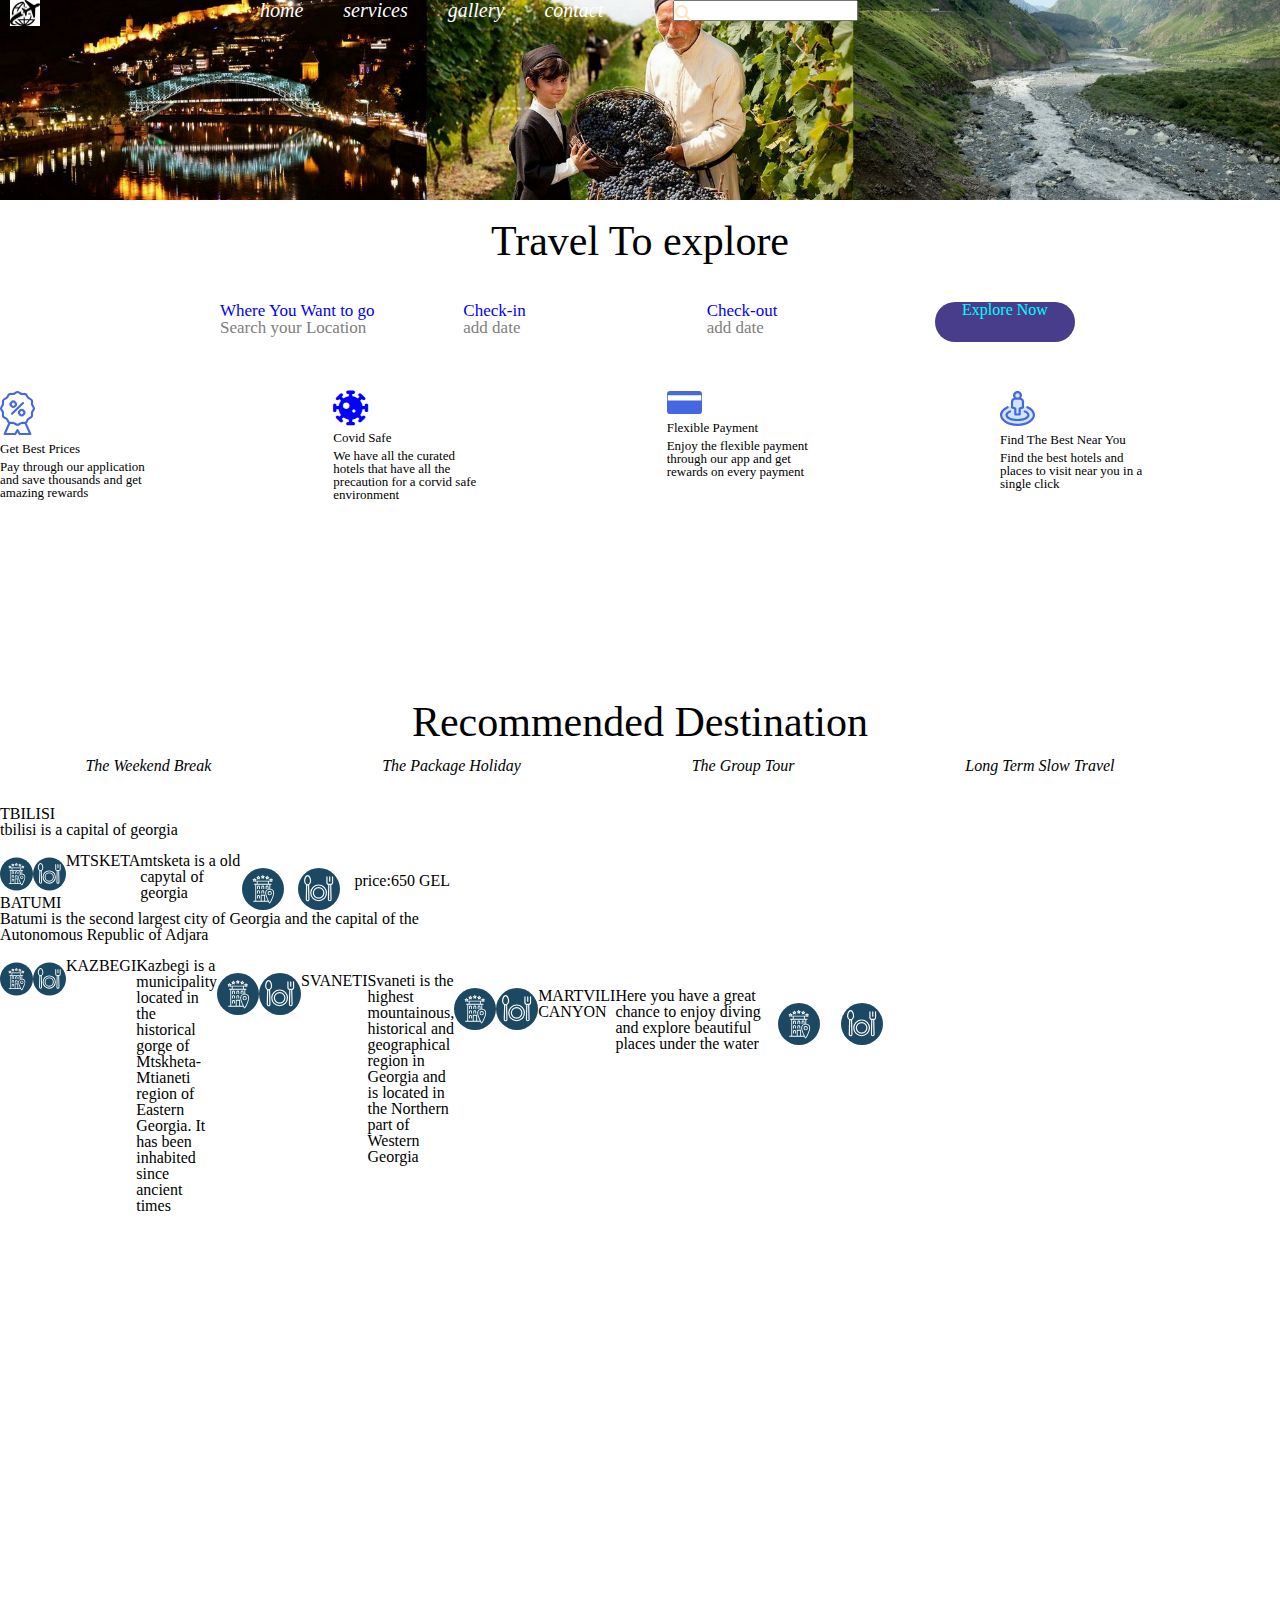
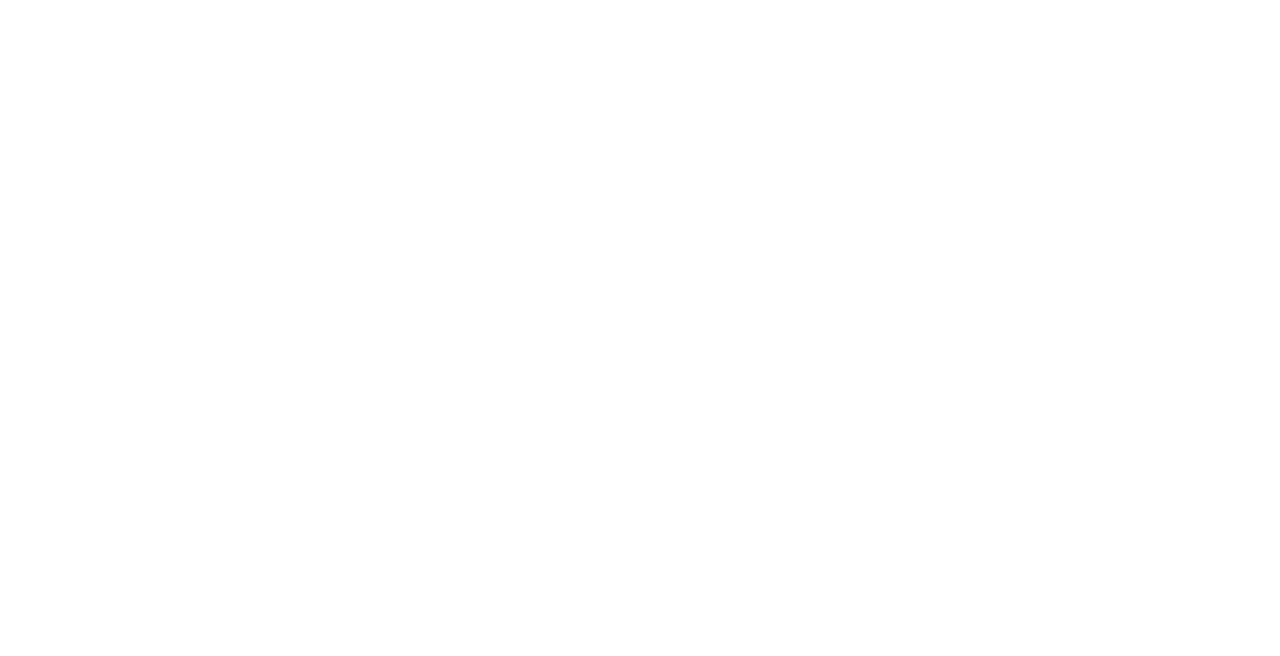
==== index.html @ 11ec8c70 "add html css javascript" ====
<!DOCTYPE html>
<html lang="en">
<head>
    <meta charset="UTF-8">
    <meta http-equiv="X-UA-Compatible" content="IE=edge">
    <meta name="viewport" content="width=device-width, initial-scale=1.0">
    <link rel="stylesheet" href="css/reset.css">
    <link rel="stylesheet" href="css/style.css">
    <link rel="stylesheet" href="css/responsive.css">
    <link rel="stylesheet" href="https://cdnjs.cloudflare.com/ajax/libs/font-awesome/6.1.1/css/all.min.css">
    <title>index.html</title>
</head>
<body>
    <div class="header">
        <a href="index.html">
            <img class="logo" src="image/logo.png" alt="logo">
        </a>
        
        <nav class="navigation">
            <ul class="ul-li">
                <li class="list">
                    <a class="list-a" href="index.html">home</a>
                </li>
                <li class="list">
                    <a class="list-a" href="services.html">services</a>
                </li>
                <li class="list">
                    <a class="list-a" href="gallery.html">gallery</a>
                </li>
                <li class="list">
                    <a class="list-a" href="contact.html">contact</a>
                </li>
            </ul>
        </nav>
        <div class="search-icon">
            <i class="fa-solid fa-magnifying-glass"></i>
        </div>
        <form  action="" class="search-bar-container">
            <input type="search" id="search-bar">
        </form>
        <div class="burger-bar"><i class="fa-solid fa-bars"></i></div>
        </div>
        <div class="text-box">
        <h2 class="header-title">Travel To explore</h2>
        </div>

        <div class="block">
            <div class="mini-block">
                <h5>Where You Want to go</h5>
                <p class="mini-text">Search your Location</p>
            </div>
            <div class="mini-block">
                <h5>Check-in </h5>
                <p class="mini-text">add date</p>
            </div>
            <div class="mini-block">
                <h5>Check-out </h5>
                <p class="mini-text">add date</p>
                </div>
                <div class="enter-block">
                    <p>Explore Now</p>
                </div>
                
            </div>
        </div>
        <div class="wraper">
            <div class="wraper-box">
                <img class="box-img" src="image/image2.svg" alt="image">
                <h5>Get Best Prices </h5>
                <p class="wraper-text">Pay through our application and save thousands and get amazing rewards </p>
            </div>
            <div class="wraper-box">
                <i class="fa-solid fa-virus-covid"></i>
                <h5>Covid Safe </h5>
                <p class="wraper-text">We have all the curated hotels that 
                    have all the precaution for a corvid 
                    safe environment</p>
            </div>
            <div class="wraper-box">
                <img class="box-img" src="image/image3.svg" alt="image">
                <h5>Flexible Payment </h5>
                <div class="wraper-text"
                <p class="wraper-text">Enjoy the flexible payment through our 
                    app and get rewards on every payment </p>
            </div>
            </div>
            <div class="wraper-box">
                <img class="box-img" src="image/image4.svg" alt="image">
                <h5>Find The Best Near You </h5>
                <p  class="wraper-text">Find the best hotels and places to visit 
                    near you in a single click </p>
            </div>
        </div>
        <section>
            <h3 class="section-title">Recommended Destination</h3>
            <div class="container">
           <p>The Weekend Break</p>
           <p>The Package Holiday</p>
           <p>The Group Tour</p>
           <p>Long Term Slow Travel</p>
        </div>
        <div class="container2">
            <div class="container-block">
                <!-- <img class="block-image" src="image/tbilisi.jpg" alt="tbilisi"> -->
                <h3>TBILISI</h3>
                <p>tbilisi is a capital of georgia</p>
                <div class="mini-box">
                    <img class="box-image" src="image/image5.svg" alt="image">
                    <img class="box-image" src="image/image6.svg" alt="image">
                    <p class="box-text>price:510 GEL</p>
                </div>

            </div>

            <div class="container-block ">
                <!-- <img class="block-image" src="image/mcxeta.jpg" alt="mcxeta"> -->
                <h3>MTSKETA</h3>
                <p>mtsketa is a old capytal of georgia</p>
                <div class="mini-box">
                    <img class="box-image" src="image/image5.svg" alt="image">
                    <img class="box-image" src="image/image6.svg" alt="image">
                    <p class="box-text">price:650 GEL</p>
                
                </div>
            </div>

              <div class="container-block">
                <!-- <img class="block-image" src="image/batumi.jpg" alt="batumi"> -->
                <h3>BATUMI</h3>
                <p>Batumi is the second largest city of Georgia and the capital of the Autonomous Republic of Adjara</p>
                <div class="mini-box">
                    <img class="box-image" src="image/image5.svg" alt="image">
                    <img class="box-image" src="image/image6.svg" alt="image">
                    <p class="box-text>price:1210 GEL</p>
                </div>
            </div>
            <div class="container-block">
                <!-- <img class="block-image" src="image/kazbegi.jpg" alt="kazbegi"> -->
                <h3>KAZBEGI</h3>
                <p>Kazbegi is a municipality located in the historical gorge of Mtskheta-Mtianeti region of Eastern Georgia. It has been inhabited since ancient times</p>
                <div class="mini-box">
                    <img class="box-image" src="image/image5.svg" alt="image">
                    <img class="box-image" src="image/image6.svg" alt="image">
                    <p class="box-text>price:810 GEL</p>
                </div>
            </div>
            <div class="container-block">
                <!-- <img class="block-image" src="image/svaneti.jpg" alt="svaneti"> -->
                <h3>SVANETI</h3>
                <p>Svaneti is the highest mountainous, historical and geographical region in Georgia and is located in the Northern part of Western Georgia</p>
                <div class="mini-box">
                    <img class="box-image" src="image/image5.svg" alt="image">
                    <img class="box-image" src="image/image6.svg" alt="image">
                    <p class="box-text>price:1100 GEL</p>
                </div>
            </div>
            <div class="container-block">
                <!-- <img class="block-image" src="image/martvili.jpg" alt="tbilisi"> -->
                <h3>MARTVILI CANYON</h3>
                <p>Here you have a great chance to enjoy diving and explore beautiful places under the water</p>
                <div class="mini-box">
                    <img class="box-image" src="image/image5.svg" alt="image">
                    <img class="box-image" src="image/image6.svg" alt="image">
                    <p class="box-text>price:1000 GEL</p>
                </div>
            </div>
        </div>
    
        </section>
        
        
    
   <script src="javascript.js"></script>

</body>
</html>
---- css/style.css ----
.header{
    background-image: url(../image/Collages2.jpg.crdownload);
    max-width: 100%;
    width: 100%;
    height: 200px;
    background-repeat: no-repeat;
    background-position: center;
    background-size: cover;
    display: flex; 
    justify-content: start;
    
    
}
.navigation-box{
    display: flex;
    margin-top: 0px;
}
.logo{
    width: 30px;
    margin-left: 10px;
}
.ul-li{
    display: flex;
    margin-left: 200px;
}
.list-a{
    margin: 20px;
    color: white;
    font-size: 20px;
    font-style: italic;
}
.burger-bar{
    display: none;
    width: 30px;
    height: 30px;
    margin-left: 180px;   
}
.fa-bars{
    font-size: 30px;
    color: darkorange;
    
}
.search-icon{
    width: 15px;
    position: absolute;
    color: bisque;
    margin-left: 675px;
    margin-top: 5px;
}
.search-bar-container{
    margin-left: 50px;
}

.text-box{
    max-width: 100%;
    width: 550px;
    height: 60;
    margin-top: 50px;
    text-align: center;
    margin: 0 auto;   
}
.header-title{
    font-size: 42px;
    margin-top: 20px;


}
.block{
    max-width: 100%;
    width: 870px;
    height: 89px;
    display: flex;
    justify-content: space-between;
    margin: 0 auto;
    margin-top: 40px;

}
.mini-block{
    width: 160px;
    height: 60px;
    margin-left: 15px;
    font-size: 17px;
    color: blue;
    align-items: center;
}
.mini-text{
    color: grey;
}
.enter-block{
    width:140px ;
    height: 40px;
    background-color: darkslateblue;
    border-radius: 50px;
    color: aqua;
    text-align: center;
    vertical-align: bottom;
}
.wraper{
    max-width: 100%;
    width: 1680px;
    height: 300px;
    display: flex;
    justify-content: space-between;
}
.fa-virus-covid{
    font-size: 35px;
    color: blue;
    margin-bottom: 5px;
}
.box-img{
    width: 35px;
    margin-bottom: 5px;
}
.wraper-box{
    width: 280px;
    height: 245px;
    flex-direction: column;
    align-items: center;
    font-size: small;
}
.wraper-text{
    margin-top: 5px;
    width: 150px;
}
/* section2 */
.container{
    max-width: 100%;
    width: 1200px;
    height: 48px;
    display: flex;
    justify-content: space-around;
    margin-top: 15px;
    font-style: italic;
    
}
.section-title{
    font-size: 42px;
    text-align: center;
    margin-top: 10px;
}
.container2{
    max-width: 100%;
    width: 1850px;
    height: 1450px;
    display: flex;
    justify-content: space-between;
    flex-wrap: wrap;
    margin: 0 auto;
}



.container-block{
    max-width: 100%;
    width: 450px;
    height: 450px;
    display: flex;
    flex-direction: column;
    
}
.block-image{
    max-width: 100%;
    width: 450px;
    height: 280px;
    
}
.mini-box{
    max-width: 100%;
    width: 450px;
    height: 42px;
    display: flex;
    justify-content: space-between;
    margin-top: 15px;
    
  
}
.box-text{
    vertical-align: middle;
    margin-top: 5px;
}
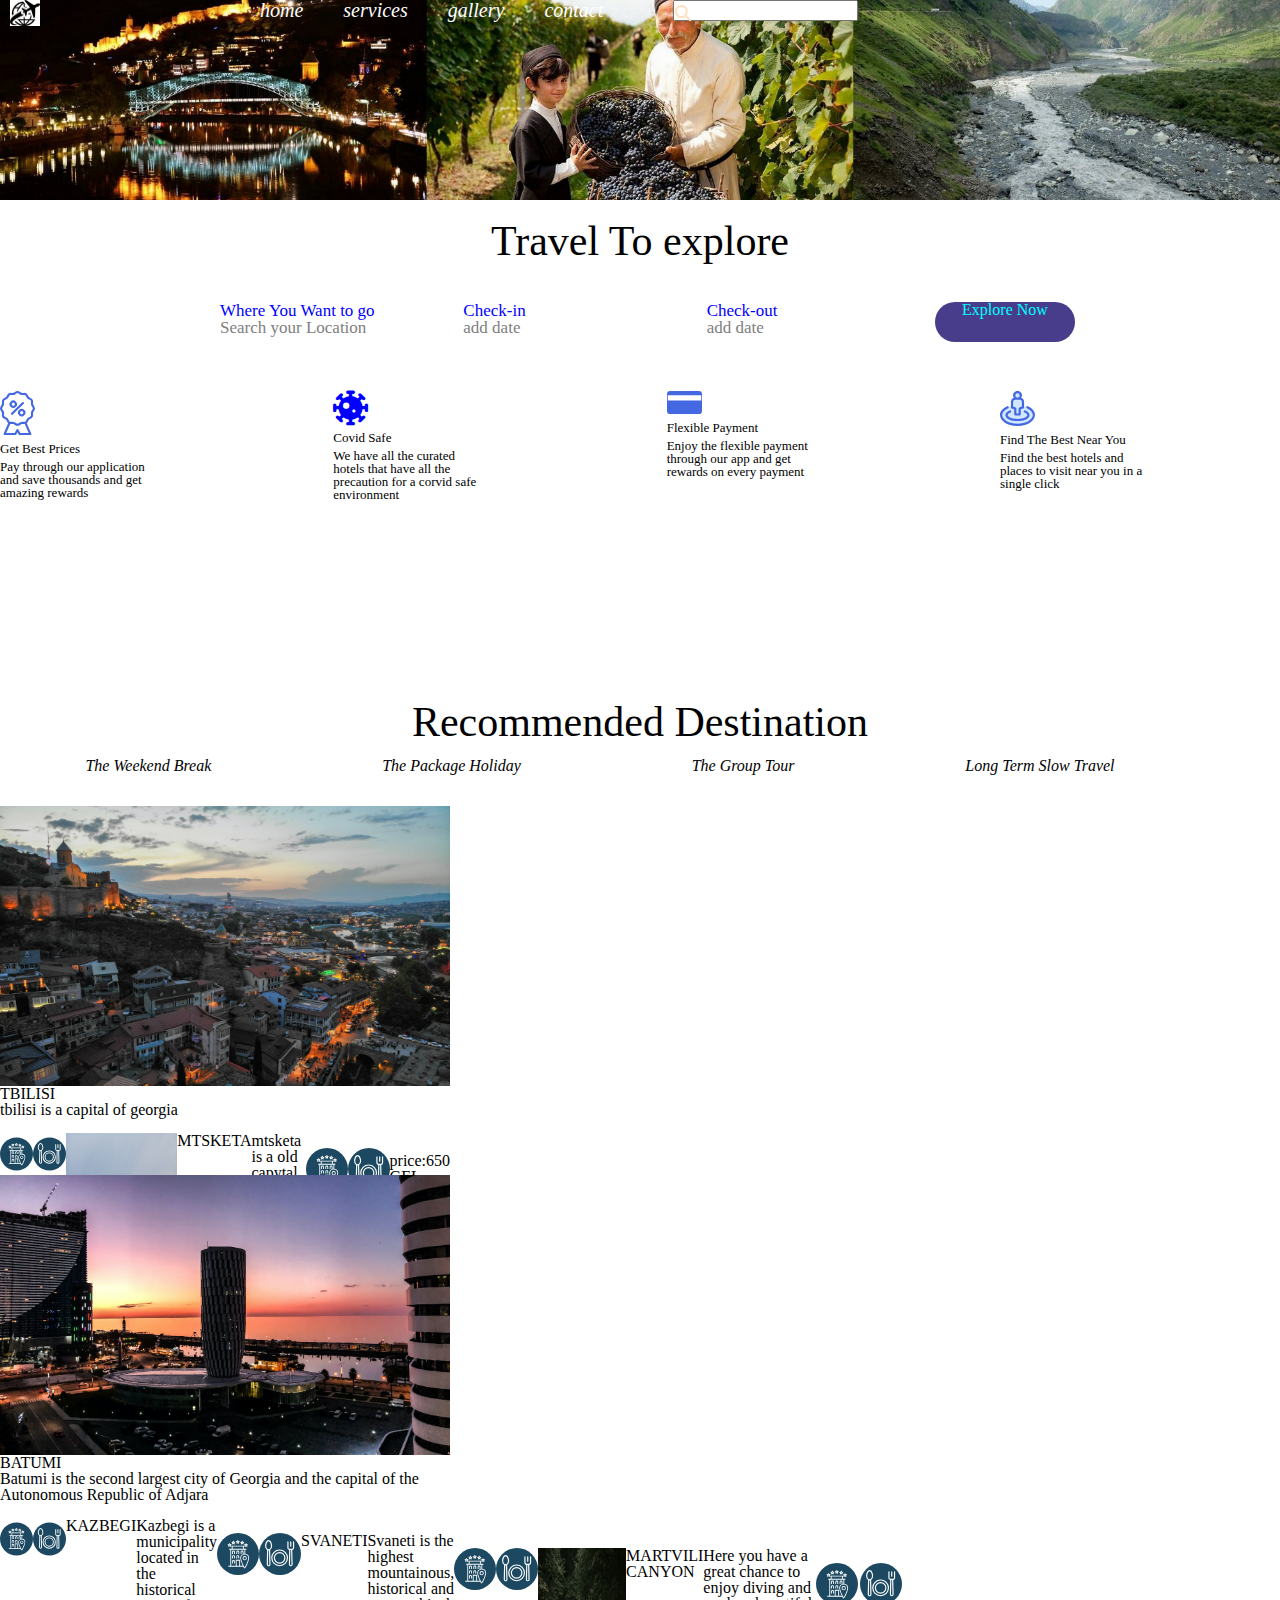
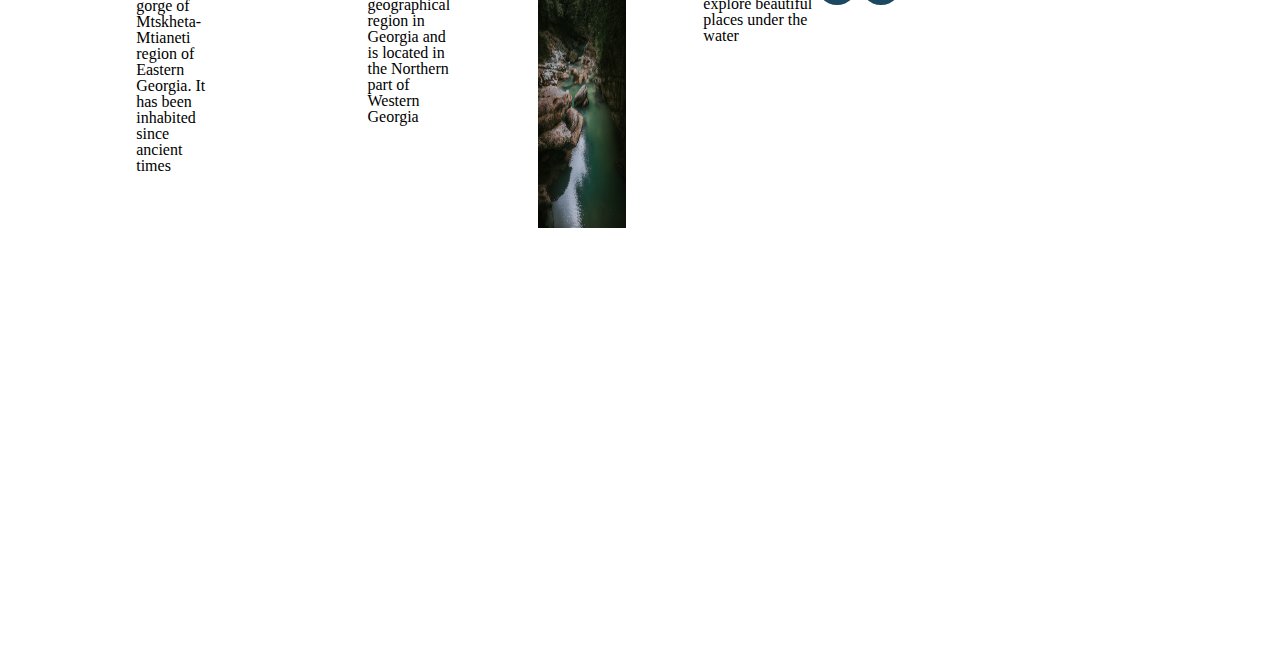
==== commit 860658ac: "add html" ====
--- a/index.html
+++ b/index.html
@@ -101,7 +101,7 @@
         </div>
         <div class="container2">
             <div class="container-block">
-                <!-- <img class="block-image" src="image/tbilisi.jpg" alt="tbilisi"> -->
+                <img class="block-image" src="image/tbilisi.jpg" alt="tbilisi">
                 <h3>TBILISI</h3>
                 <p>tbilisi is a capital of georgia</p>
                 <div class="mini-box">
@@ -113,7 +113,7 @@
             </div>
 
             <div class="container-block ">
-                <!-- <img class="block-image" src="image/mcxeta.jpg" alt="mcxeta"> -->
+                <img class="block-image" src="image/mcxeta.jpg" alt="mcxeta">
                 <h3>MTSKETA</h3>
                 <p>mtsketa is a old capytal of georgia</p>
                 <div class="mini-box">
@@ -125,7 +125,7 @@
             </div>
 
               <div class="container-block">
-                <!-- <img class="block-image" src="image/batumi.jpg" alt="batumi"> -->
+                <img class="block-image" src="image/batumi.jpg" alt="batumi">
                 <h3>BATUMI</h3>
                 <p>Batumi is the second largest city of Georgia and the capital of the Autonomous Republic of Adjara</p>
                 <div class="mini-box">
@@ -135,7 +135,7 @@
                 </div>
             </div>
             <div class="container-block">
-                <!-- <img class="block-image" src="image/kazbegi.jpg" alt="kazbegi"> -->
+                <img class="block-image" src="image/kazbegi.jpg" alt="kazbegi">
                 <h3>KAZBEGI</h3>
                 <p>Kazbegi is a municipality located in the historical gorge of Mtskheta-Mtianeti region of Eastern Georgia. It has been inhabited since ancient times</p>
                 <div class="mini-box">
@@ -145,7 +145,7 @@
                 </div>
             </div>
             <div class="container-block">
-                <!-- <img class="block-image" src="image/svaneti.jpg" alt="svaneti"> -->
+                <img class="block-image" src="image/svaneti.jpg" alt="svaneti">
                 <h3>SVANETI</h3>
                 <p>Svaneti is the highest mountainous, historical and geographical region in Georgia and is located in the Northern part of Western Georgia</p>
                 <div class="mini-box">
@@ -155,7 +155,7 @@
                 </div>
             </div>
             <div class="container-block">
-                <!-- <img class="block-image" src="image/martvili.jpg" alt="tbilisi"> -->
+                <img class="block-image" src="image/martvili.jpg" alt="tbilisi">
                 <h3>MARTVILI CANYON</h3>
                 <p>Here you have a great chance to enjoy diving and explore beautiful places under the water</p>
                 <div class="mini-box">
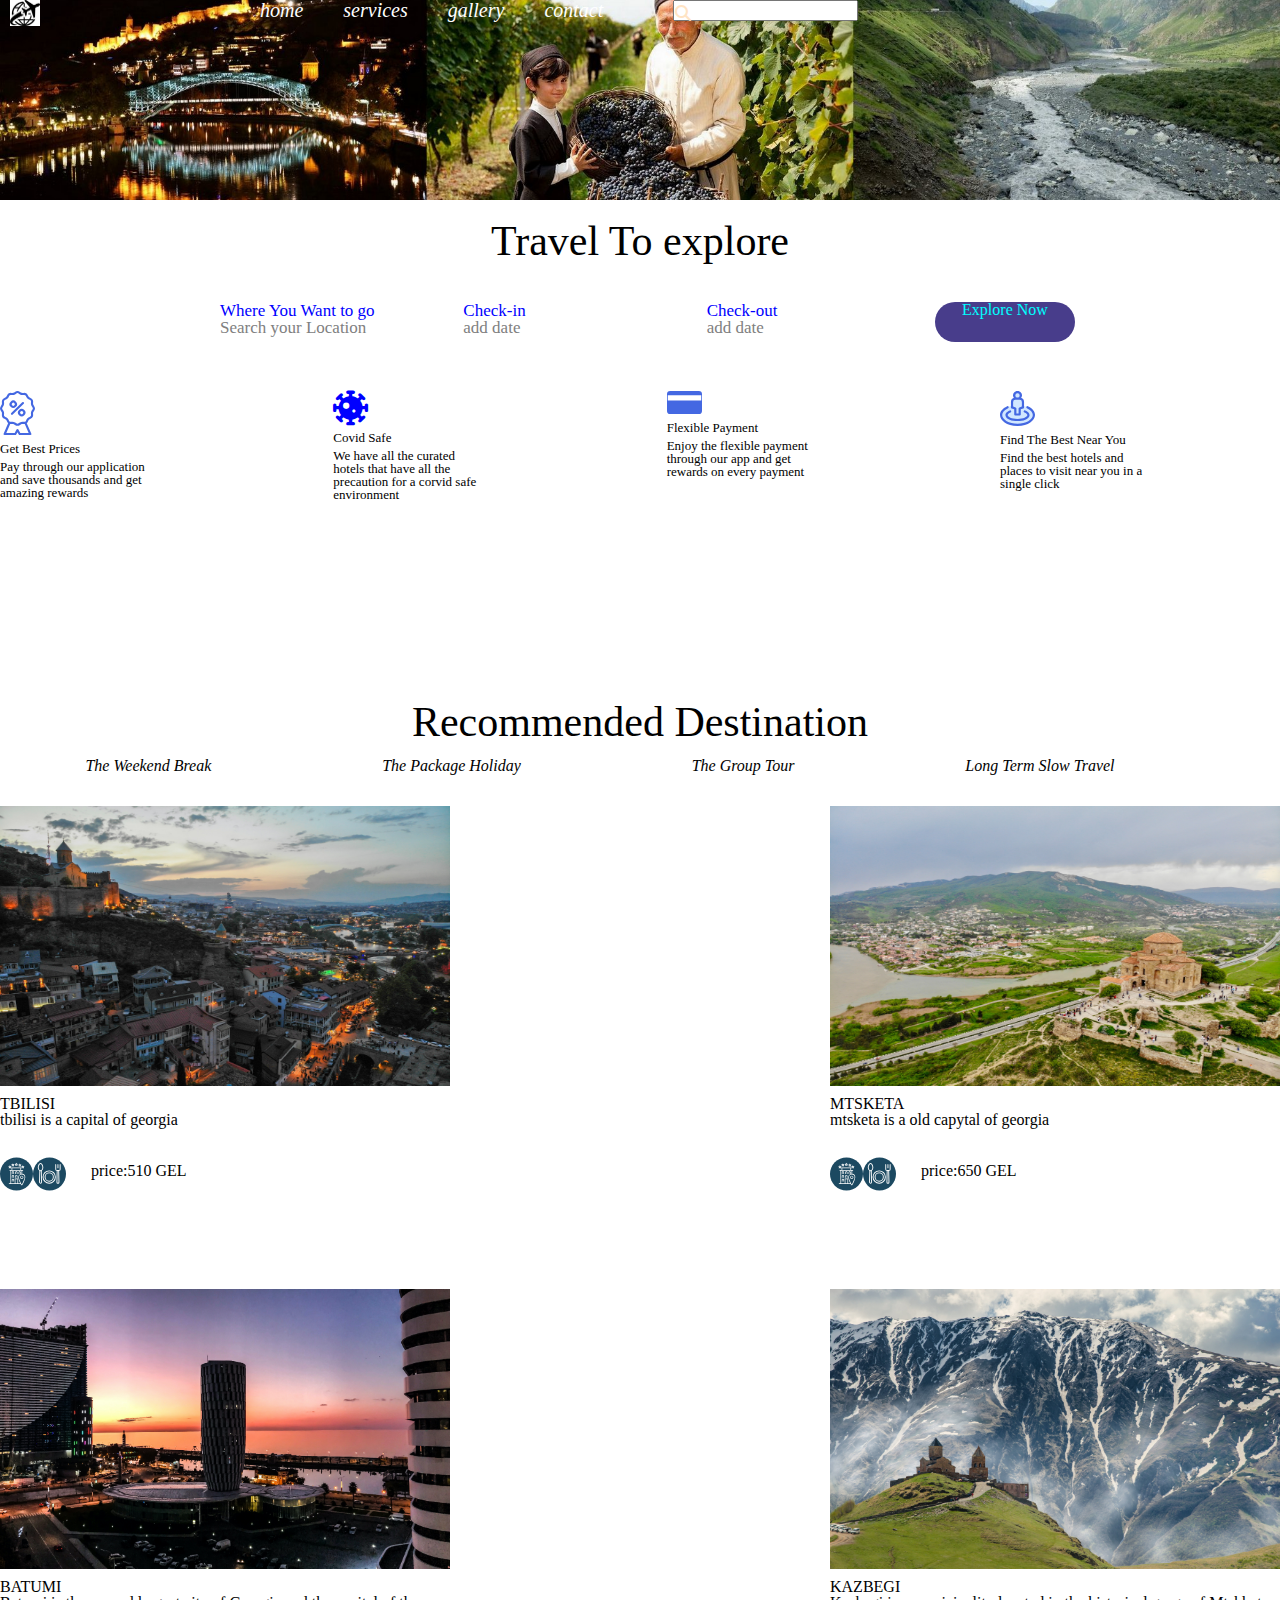
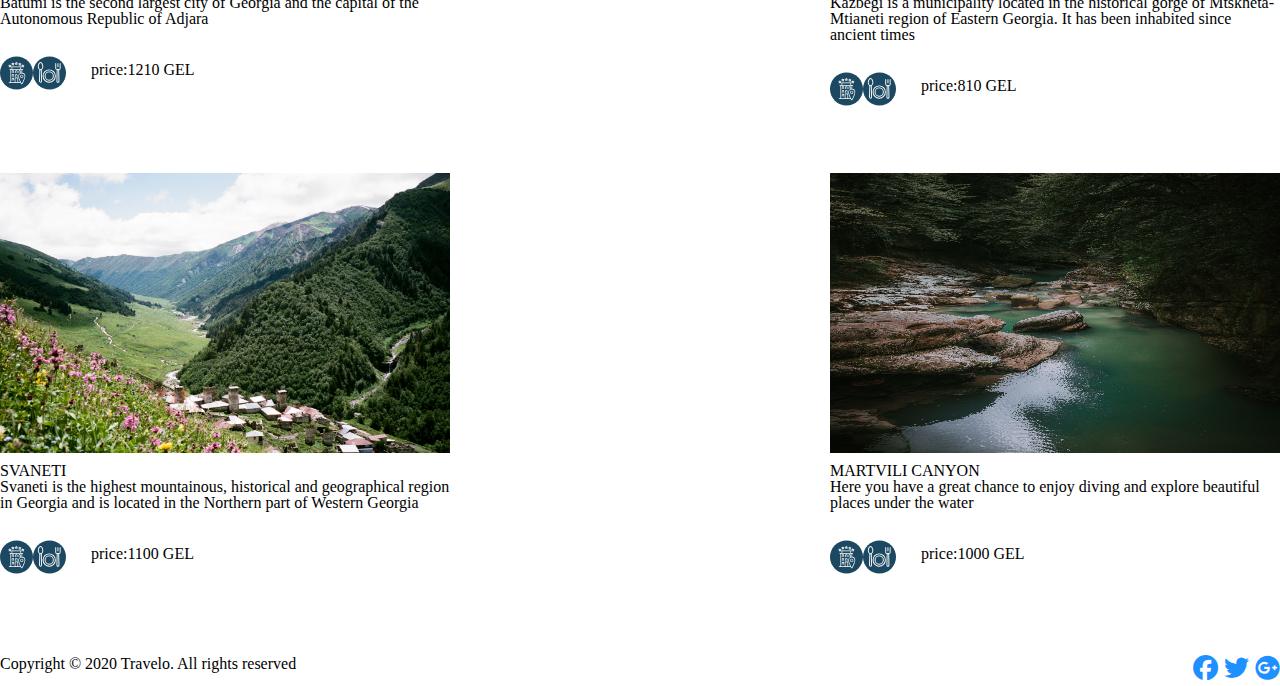
==== commit 4278013a: "add html" ====
--- a/index.html
+++ b/index.html
@@ -11,6 +11,7 @@
     <title>index.html</title>
 </head>
 <body>
+    <header>
     <div class="header">
         <a href="index.html">
             <img class="logo" src="image/logo.png" alt="logo">
@@ -91,6 +92,7 @@
                     near you in a single click </p>
             </div>
         </div>
+        </header>
         <section>
             <h3 class="section-title">Recommended Destination</h3>
             <div class="container">
@@ -107,7 +109,7 @@
                 <div class="mini-box">
                     <img class="box-image" src="image/image5.svg" alt="image">
                     <img class="box-image" src="image/image6.svg" alt="image">
-                    <p class="box-text>price:510 GEL</p>
+                    <p class="box-text">price:510 GEL</p>
                 </div>
 
             </div>
@@ -131,7 +133,7 @@
                 <div class="mini-box">
                     <img class="box-image" src="image/image5.svg" alt="image">
                     <img class="box-image" src="image/image6.svg" alt="image">
-                    <p class="box-text>price:1210 GEL</p>
+                    <p class="box-text">price:1210 GEL</p>
                 </div>
             </div>
             <div class="container-block">
@@ -141,7 +143,7 @@
                 <div class="mini-box">
                     <img class="box-image" src="image/image5.svg" alt="image">
                     <img class="box-image" src="image/image6.svg" alt="image">
-                    <p class="box-text>price:810 GEL</p>
+                    <p class="box-text">price:810 GEL</p>
                 </div>
             </div>
             <div class="container-block">
@@ -151,7 +153,7 @@
                 <div class="mini-box">
                     <img class="box-image" src="image/image5.svg" alt="image">
                     <img class="box-image" src="image/image6.svg" alt="image">
-                    <p class="box-text>price:1100 GEL</p>
+                    <p class="box-text">price:1100 GEL</p>
                 </div>
             </div>
             <div class="container-block">
@@ -161,12 +163,21 @@
                 <div class="mini-box">
                     <img class="box-image" src="image/image5.svg" alt="image">
                     <img class="box-image" src="image/image6.svg" alt="image">
-                    <p class="box-text>price:1000 GEL</p>
+                    <p class="box-text">price:1000 GEL</p>
                 </div>
             </div>
         </div>
     
         </section>
+        <footer>
+            <div class="foot-block">
+                <p class="foot-text">Copyright © 2020 Travelo. All rights reserved</p>
+                 <div class="foot-icon">
+                <i class="fa-brands fa-facebook"></i>
+                <i class="fa-brands fa-twitter"></i>
+                <i class="fa-brands fa-google-plus"></i>
+                </div>
+        </footer>
         
         
     
--- a/css/style.css
+++ b/css/style.css
@@ -1,5 +1,5 @@
 .header{
-    background-image: url(../image/Collages2.jpg.crdownload);
+    background-image: url(../image/image8.jpg);
     max-width: 100%;
     width: 100%;
     height: 200px;
@@ -123,6 +123,7 @@
     width: 150px;
 }
 /* section2 */
+
 .container{
     max-width: 100%;
     width: 1200px;
@@ -162,6 +163,7 @@
     max-width: 100%;
     width: 450px;
     height: 280px;
+    margin-bottom: 10px;
     
 }
 .mini-box{
@@ -169,12 +171,37 @@
     width: 450px;
     height: 42px;
     display: flex;
-    justify-content: space-between;
-    margin-top: 15px;
+    justify-content: start;
+    margin-top: 25px;
     
   
 }
 .box-text{
     vertical-align: middle;
-    margin-top: 5px;
-} +    margin-top: 10px;
+    margin-left: 25px;
+} 
+/* footer */
+.foot-block{
+    max-width: 100%;
+    width: 1400px;
+    height: 30px;
+    display: flex;
+    justify-content: space-between;
+    margin: 0 auto;
+}
+.foot-icon{
+    font-size: 25px;
+    color: dodgerblue;
+}
+/* services page */
+.header2{
+    background-image: url(../image7.jpg);
+    max-width: 100%;
+    width: 100%;
+    height: 800px; 
+    background-repeat: no-repeat;
+    background-size: cover;
+    
+
+}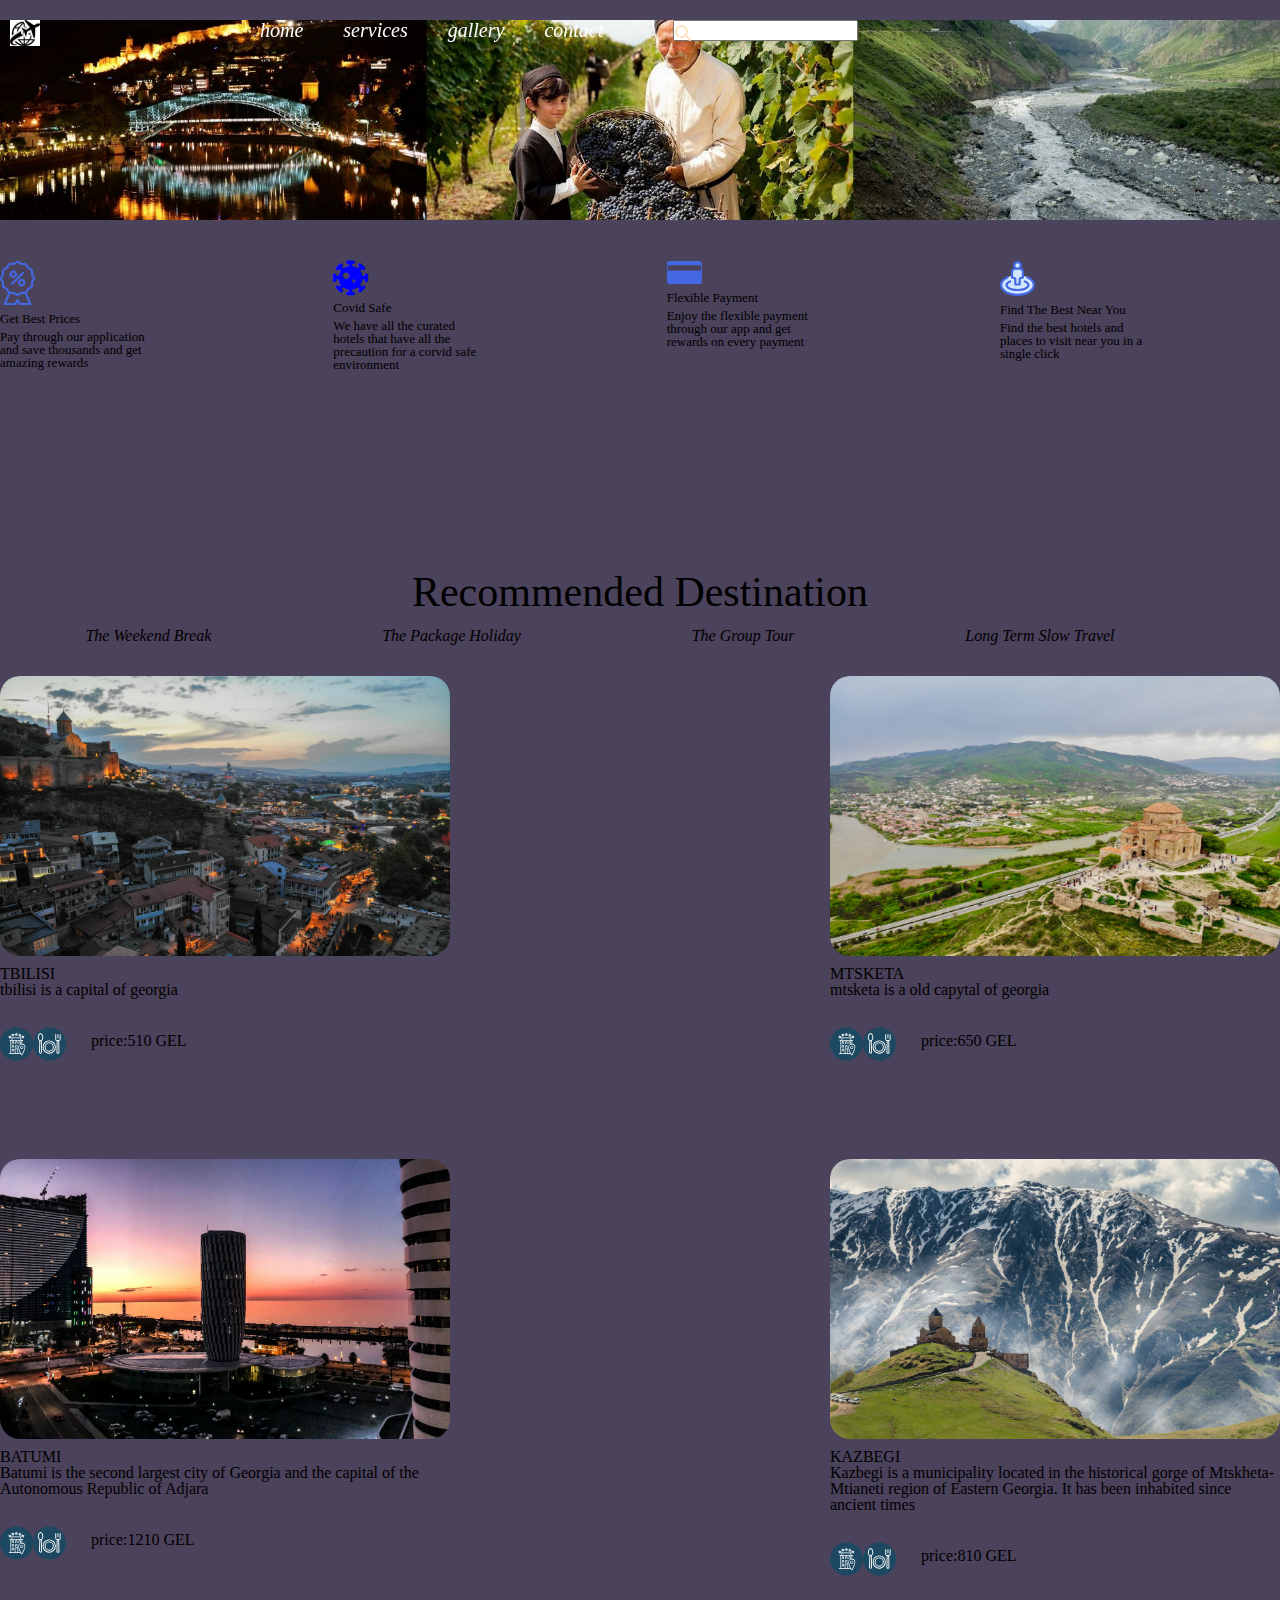
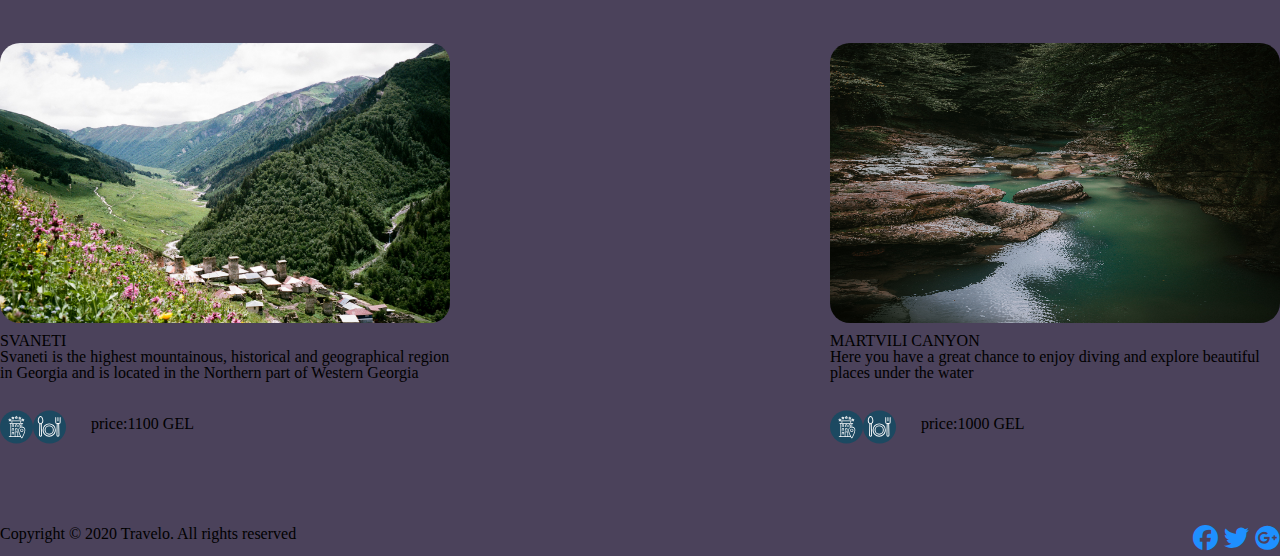
==== commit 6544c59e: "add html js css" ====
--- a/index.html
+++ b/index.html
@@ -4,8 +4,10 @@
     <meta charset="UTF-8">
     <meta http-equiv="X-UA-Compatible" content="IE=edge">
     <meta name="viewport" content="width=device-width, initial-scale=1.0">
+    <link rel="stylesheet" href="https://cdn.web-fonts.ge/fonts/alk-life/css/alk-life.min.css">
     <link rel="stylesheet" href="css/reset.css">
     <link rel="stylesheet" href="css/style.css">
+    <link rel="stylesheet" type="text/css" href="css/fonts.css">
     <link rel="stylesheet" href="css/responsive.css">
     <link rel="stylesheet" href="https://cdnjs.cloudflare.com/ajax/libs/font-awesome/6.1.1/css/all.min.css">
     <title>index.html</title>
--- a/css/style.css
+++ b/css/style.css
@@ -1,3 +1,6 @@
+body{
+    background-color: rgb(75, 66, 91);
+}
 .header{
     background-image: url(../image/image8.jpg);
     max-width: 100%;
@@ -8,12 +11,19 @@
     background-size: cover;
     display: flex; 
     justify-content: start;
-    
-    
-}
+    position: fixed;  
+}
+.fonts{
+	font-family: "ALK Life", sans-serif;
+}
+.fonts1{
+	font-family: 'ALKDots';
+}
+
 .navigation-box{
     display: flex;
     margin-top: 0px;
+    position: fixed;
 }
 .logo{
     width: 30px;
@@ -28,6 +38,10 @@
     color: white;
     font-size: 20px;
     font-style: italic;
+}
+.list-a:hover{
+    font-size: 25px;
+    color: red;
 }
 .burger-bar{
     display: none;
@@ -101,6 +115,8 @@
     height: 300px;
     display: flex;
     justify-content: space-between;
+    margin: 0 auto;
+    margin-top: 70px;
 }
 .fa-virus-covid{
     font-size: 35px;
@@ -164,6 +180,7 @@
     width: 450px;
     height: 280px;
     margin-bottom: 10px;
+    border-radius: 20px;
     
 }
 .mini-box{
@@ -199,9 +216,58 @@
     background-image: url(../image7.jpg);
     max-width: 100%;
     width: 100%;
-    height: 800px; 
+    height: 900px; 
     background-repeat: no-repeat;
     background-size: cover;
-    
-
+    position: relative;
+}
+.navi{
+    display: flex;
+}
+.h2-text{
+    position: absolute;
+    color: aqua;
+    font-size: 46px;
+    margin-top: 200px;
+    
+}
+.page-text{
+    color: rgb(223, 197, 222);
+    font-size: 20px;
+    margin-top: 350px;
+    margin-left: 400px;
+}
+.start-box{
+    width: 220px;
+    height: 50px;
+    margin: 0 auto;
+    background-color: #03CFFF;
+    color: aliceblue;
+    font-size: 30px;
+    text-align: center;
+    border-radius: 50px;
+    margin-top: 25px;
+}
+.wraper2{
+    max-width: 100%;
+    width: 1070px;
+    height: 165px;
+    margin: 0 auto;
+    display: flex;
+    justify-content: space-between;
+    margin-top: 90px;
+    color: whitesmoke;
+}
+.block1{
+    align-items: center;
+    
+    text-align: center;
+}
+.block1-h2{
+font-size: 18px;
+margin-top: 10px;
+margin-bottom: 10px;
+}
+.block1-h3{
+    font-size: 25px;
 }--- a/css/fonts.css
+++ b/css/fonts.css
@@ -0,0 +1,21 @@
+@font-face {
+    font-family: 'ALKDots';
+    src: url('../fontsalkdots-webfont.eot'); /* IE9 Compat Modes */
+    src: url('../alkdots-webfont.eot?#iefix') format('embedded-opentype'), /* IE6-IE8 */
+         url('../alkdots-webfont.woff2') format('woff2'), /* Super Modern Browsers */
+         url('../alkdots-webfont.woff') format('woff'), /* Pretty Modern Browsers */
+         url('../alkdots-webfont.ttf') format('truetype'), /* Safari, Android, iOS */
+         url('../alkdots-webfont.svg#alkdotsregular') format('svg'); /* Legacy iOS */
+}
+@font-face {
+    font-family: 'Source Sans Pro';
+    src: url('../fonts/SourceSansPro-SemiBoldItalic.eot');
+    src: url('../fonts/SourceSansPro-SemiBoldItalic.eot?#iefix') format('embedded-opentype'),
+        url('../fonts/SourceSansPro-SemiBoldItalic.woff2') format('woff2'),
+        url('../fonts/SourceSansPro-SemiBoldItalic.woff') format('woff'),
+        url('../fonts/SourceSansPro-SemiBoldItalic.ttf') format('truetype'),
+        url('../fonts/SourceSansPro-SemiBoldItalic.svg#SourceSansPro-SemiBoldItalic') format('svg');
+    font-weight: 900;
+    font-style: italic;
+    font-display: swap;
+}